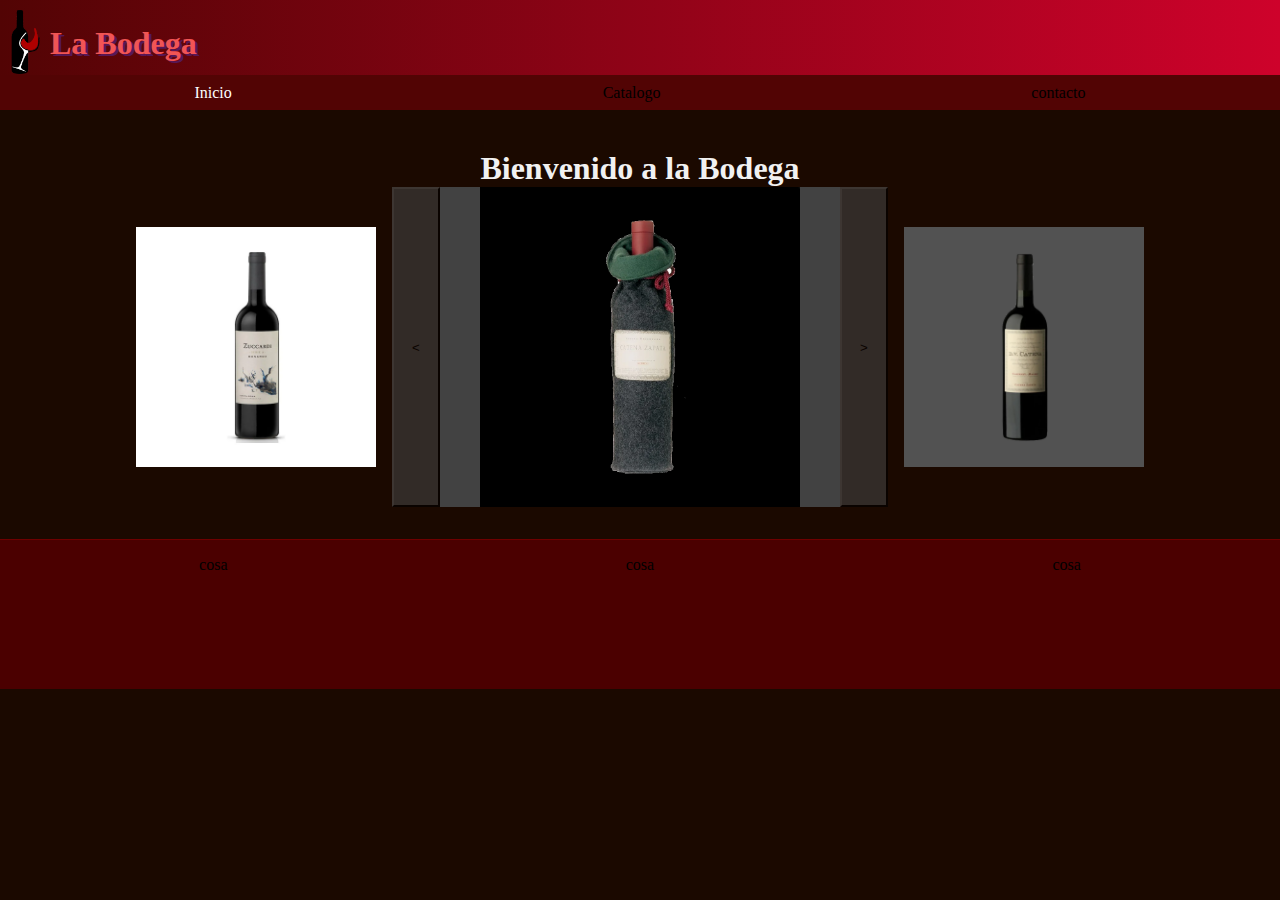
==== index.html @ 9bdbcedf "jm" ====
<!DOCTYPE html>
<html lang="es">
<head>
    <meta charset="UTF-8">
    <meta name="viewport" content="width=device-width, initial-scale=1.0">
    <title>La Bodega</title>
    <link rel="stylesheet" href="style.css">
    <script src="fotos/foto.js"></script>
<script src="Gallery.js"></script>
   
</head>
<body>
 <header class="titulo">
  <img src="./logo.png" alt="" width="64px" height="64px" > <h1>La Bodega</h1>  
  <nav class="menu">
    <a href="index.html" id="este">Inicio</a>
    <a href="logo.html">Catalogo</a>
    <a>contacto</a>
   
  </nav> 
  
</header>

<main>
  <section>
<h1>Bienvenido a la Bodega</h1>
</section>

<div id="gallery-component"></div>

 </main>

<footer>
<section>cosa</section>
<section>cosa</section>
<section>cosa</section>
</footer>

</body>
</html>
---- style.css ----
*{margin: 0%;
box-sizing: border-box;}
body{
  
background-color: rgb(27, 9, 0);
min-height: 80vh;
}

header {
  z-index: 5;
}

.titulo h1 {
  display: inline-block;
padding-left: 50px;
padding-bottom: 25px;
color: rgb(241, 85, 85);
text-shadow: 3px 2px rgb(87, 24, 87);
}

.titulo {
  display: flex;
    position: fixed;
    background-color: brown;
    top: 0px;
    left:0% ;
right: 0%;
padding-top: 25px;

background-image: linear-gradient(to right  ,rgb(82, 4, 4) ,rgb(206, 2, 43));
}

.titulo img {
position: absolute;
top: 10px
}

p {
  color: #f1f1f1;
}

.menu {
    position: fixed;
    top: 75px;
    height: 35px;
    width: 100%;
display: flex;    
background-color: rgb(82, 4, 4);
padding: 9px;
 justify-content: space-around;
}

.menu a{

transition: 500ms;
}

.menu a:hover{  
  color: #ffffff;
}

.menu a {
  text-decoration: none;
  color: black;
}

#este {
  color: #ffffff;
}


main {
  margin-top: 150px;
}

main  h1 {
 
  text-align: center;
  color: #f1f1f1;
}

footer { 
  display: flex;
  width: 100%;
  height: 150px;
  justify-content: space-around;
  margin-top: 1rem;
  border-top: thin solid #6e0000;
  background-color: #4b0000;
 
}


footer section {
  
  width: 30%;
  margin: 1rem 0;
  text-align: center;
}




  
  #gallery-component { 
   width: 100%;
   height: 21rem;   
  }

#slider{
 width: 100%;
 display: flex;
 justify-content: center;
 gap: 5%;
 align-items: center;
}

.fondo {
  
  bottom: 0px;
  width: 100%;
 height: 300px;
background-color: rgb(94, 11, 11);
}

#slider img {
  height: 15rem;
  width: 15rem;
  object-fit: contain;
}

#slider #this-pic {
height: 20rem;
width: 25rem;
}

 #desc_frame {
  position: absolute;
  color: #f1f1f1;
  background-color: rgb(0, 0, 0);
  opacity: 0%;
  width: 25rem;
  height: 20rem;
 transition: 500ms;
 padding: 15px;
z-index: 2;
}

#main_pic_container{
  display: flex;
  background-color: #424242;
  
}

#desc_frame:hover, #gal-btn-bar button:hover{ 
  opacity: 80%;
}

#gal-btn-bar{
  display: flex;
justify-content: center;
position: relative;
top: -320px;
gap: 25rem;

}

#gal-btn-bar button {
height: 20rem;
width: 3rem;
background-color: #424242;
opacity: 60%;
transition: 500ms;

}


.columna {
  display: flex;
  background-color: rgb(27, 9, 0);
  justify-content: center;
  gap: 5rem;
}  

.columna a {
  color: #f1f1f1;
  background-color: black;
  border: 1px solid #5c1818;
  padding: 20px;
  height: 40rem;
  width: 35rem;
}
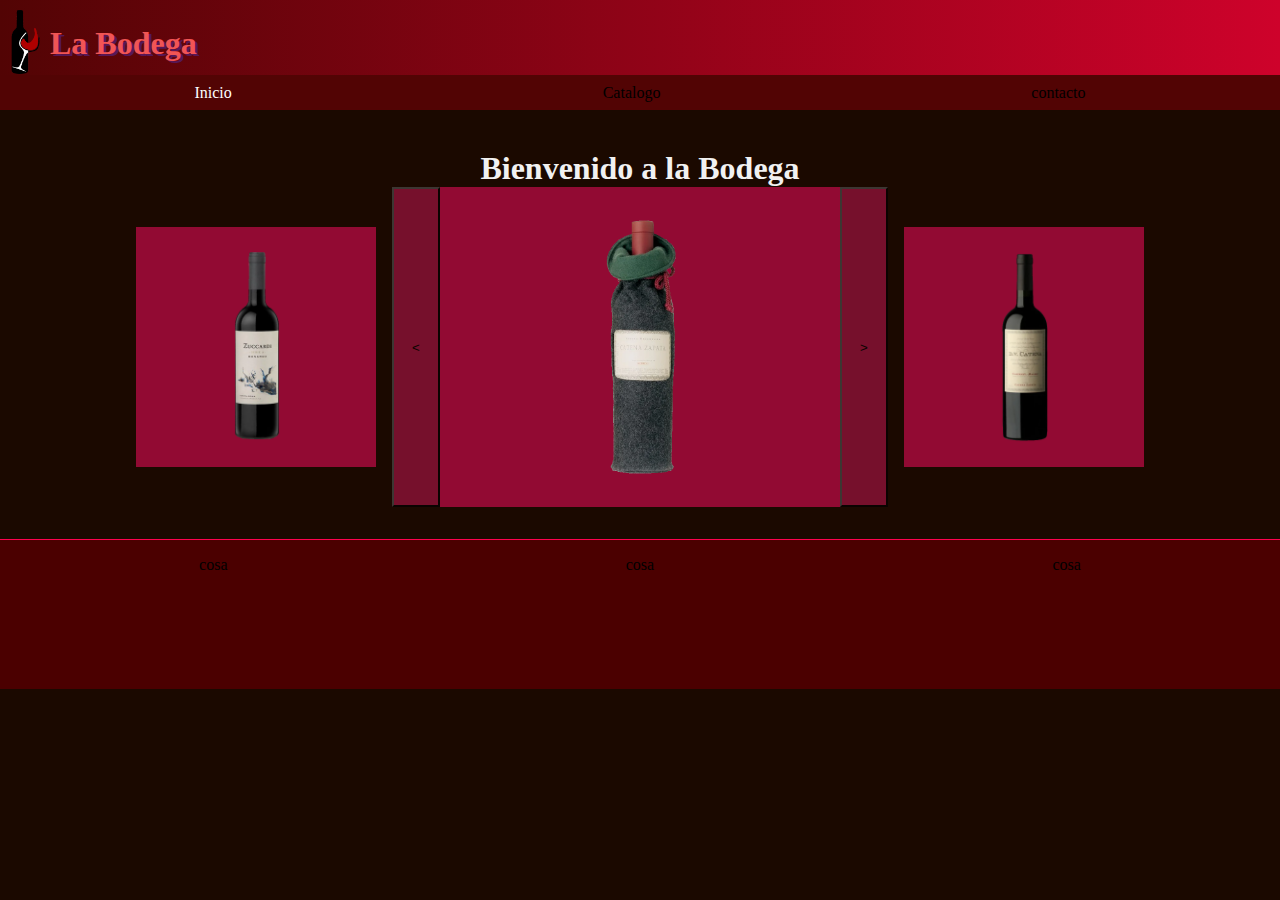
==== commit ff7f95c6: "cosas" ====
--- a/index.html
+++ b/index.html
@@ -1,40 +1,44 @@
 <!DOCTYPE html>
 <html lang="es">
+
 <head>
-    <meta charset="UTF-8">
-    <meta name="viewport" content="width=device-width, initial-scale=1.0">
-    <title>La Bodega</title>
-    <link rel="stylesheet" href="style.css">
-    <script src="fotos/foto.js"></script>
-<script src="Gallery.js"></script>
-   
+  <meta charset="UTF-8">
+  <meta name="viewport" content="width=device-width, initial-scale=1.0">
+  <title>La Bodega</title>
+  <link rel="stylesheet" href="style.css">
+  <script src="fotos/foto.js"></script>
+  <script src="Gallery.js"></script>
+
 </head>
+
 <body>
- <header class="titulo">
-  <img src="./logo.png" alt="" width="64px" height="64px" > <h1>La Bodega</h1>  
-  <nav class="menu">
-    <a href="index.html" id="este">Inicio</a>
-    <a href="logo.html">Catalogo</a>
-    <a>contacto</a>
-   
-  </nav> 
-  
-</header>
+  <header class="titulo">
+    <img src="./logo.png" alt="" width="64px" height="64px">
+    <h1>La Bodega</h1>
+    <nav class="menu">
+      <a href="index.html" id="este">Inicio</a>
+      <a href="logo.html">Catalogo</a>
+      <a href="form.html">contacto</a>
 
-<main>
-  <section>
-<h1>Bienvenido a la Bodega</h1>
-</section>
+    </nav>
 
-<div id="gallery-component"></div>
+  </header>
 
- </main>
+  <main>
+    <section>
+      <h1>Bienvenido a la Bodega</h1>
+    </section>
 
-<footer>
-<section>cosa</section>
-<section>cosa</section>
-<section>cosa</section>
-</footer>
+    <div id="gallery-component"></div>
+
+  </main>
+
+  <footer>
+    <section>cosa</section>
+    <section>cosa</section>
+    <section>cosa</section>
+  </footer>
 
 </body>
+
 </html>--- a/style.css
+++ b/style.css
@@ -1,9 +1,17 @@
-*{margin: 0%;
-box-sizing: border-box;}
-body{
-  
-background-color: rgb(27, 9, 0);
-min-height: 80vh;
+:root {
+
+  --vosa: rgb(241, 85, 85);
+
+}
+
+* {
+  margin: 0%;
+  box-sizing: border-box;
+}
+
+body {
+  background-color: rgb(27, 9, 0);
+  min-height: 80vh;
 }
 
 header {
@@ -12,27 +20,27 @@
 
 .titulo h1 {
   display: inline-block;
-padding-left: 50px;
-padding-bottom: 25px;
-color: rgb(241, 85, 85);
-text-shadow: 3px 2px rgb(87, 24, 87);
+  padding-left: 50px;
+  padding-bottom: 25px;
+  color: var(--vosa);
+  text-shadow: 3px 2px rgb(87, 24, 87);
 }
 
 .titulo {
   display: flex;
-    position: fixed;
-    background-color: brown;
-    top: 0px;
-    left:0% ;
-right: 0%;
-padding-top: 25px;
-
-background-image: linear-gradient(to right  ,rgb(82, 4, 4) ,rgb(206, 2, 43));
+  position: fixed;
+  background-color: brown;
+  top: 0px;
+  left: 0%;
+  right: 0%;
+  padding-top: 25px;
+
+  background-image: linear-gradient(to right, rgb(82, 4, 4), rgb(206, 2, 43));
 }
 
 .titulo img {
-position: absolute;
-top: 10px
+  position: absolute;
+  top: 10px
 }
 
 p {
@@ -40,22 +48,22 @@
 }
 
 .menu {
-    position: fixed;
-    top: 75px;
-    height: 35px;
-    width: 100%;
-display: flex;    
-background-color: rgb(82, 4, 4);
-padding: 9px;
- justify-content: space-around;
-}
-
-.menu a{
-
-transition: 500ms;
-}
-
-.menu a:hover{  
+  position: fixed;
+  top: 75px;
+  height: 35px;
+  width: 100%;
+  display: flex;
+  background-color: rgb(82, 4, 4);
+  padding: 9px;
+  justify-content: space-around;
+}
+
+.menu a {
+
+  transition: 500ms;
+}
+
+.menu a:hover {
   color: #ffffff;
 }
 
@@ -73,26 +81,26 @@
   margin-top: 150px;
 }
 
-main  h1 {
- 
+main h1 {
+
   text-align: center;
   color: #f1f1f1;
 }
 
-footer { 
+footer {
   display: flex;
   width: 100%;
   height: 150px;
   justify-content: space-around;
   margin-top: 1rem;
-  border-top: thin solid #6e0000;
+  border-top: thin solid #ff024e;
   background-color: #4b0000;
- 
+
 }
 
 
 footer section {
-  
+
   width: 30%;
   margin: 1rem 0;
   text-align: center;
@@ -101,26 +109,26 @@
 
 
 
-  
-  #gallery-component { 
-   width: 100%;
-   height: 21rem;   
-  }
-
-#slider{
- width: 100%;
- display: flex;
- justify-content: center;
- gap: 5%;
- align-items: center;
+
+#gallery-component {
+  width: 100%;
+  height: 21rem;
+}
+
+#slider {
+  width: 100%;
+  display: flex;
+  justify-content: center;
+  gap: 5%;
+  align-items: center;
 }
 
 .fondo {
-  
+
   bottom: 0px;
   width: 100%;
- height: 300px;
-background-color: rgb(94, 11, 11);
+  height: 300px;
+  background-color: rgb(94, 11, 11);
 }
 
 #slider img {
@@ -130,47 +138,48 @@
 }
 
 #slider #this-pic {
-height: 20rem;
-width: 25rem;
-}
-
- #desc_frame {
+  height: 20rem;
+  width: 25rem;
+}
+
+#desc_frame {
   position: absolute;
   color: #f1f1f1;
   background-color: rgb(0, 0, 0);
   opacity: 0%;
   width: 25rem;
   height: 20rem;
- transition: 500ms;
- padding: 15px;
-z-index: 2;
-}
-
-#main_pic_container{
-  display: flex;
-  background-color: #424242;
-  
-}
-
-#desc_frame:hover, #gal-btn-bar button:hover{ 
+  transition: 500ms;
+  padding: 15px;
+  z-index: 2;
+}
+
+#main_pic_container {
+  display: flex;
+  background-color: #920a33;
+
+}
+
+#desc_frame:hover,
+#gal-btn-bar button:hover {
   opacity: 80%;
 }
 
-#gal-btn-bar{
-  display: flex;
-justify-content: center;
-position: relative;
-top: -320px;
-gap: 25rem;
+#gal-btn-bar {
+  display: flex;
+  justify-content: center;
+  position: relative;
+  top: -320px;
+  gap: 25rem;
 
 }
 
 #gal-btn-bar button {
-height: 20rem;
-width: 3rem;
-background-color: #424242;
-opacity: 60%;
-transition: 500ms;
+  height: 20rem;
+  width: 3rem;
+  background-color: #b3154a;
+  opacity: 60%;
+  transition: 500ms;
 
 }
 
@@ -180,7 +189,7 @@
   background-color: rgb(27, 9, 0);
   justify-content: center;
   gap: 5rem;
-}  
+}
 
 .columna a {
   color: #f1f1f1;
@@ -189,5 +198,4 @@
   padding: 20px;
   height: 40rem;
   width: 35rem;
-}
-
+}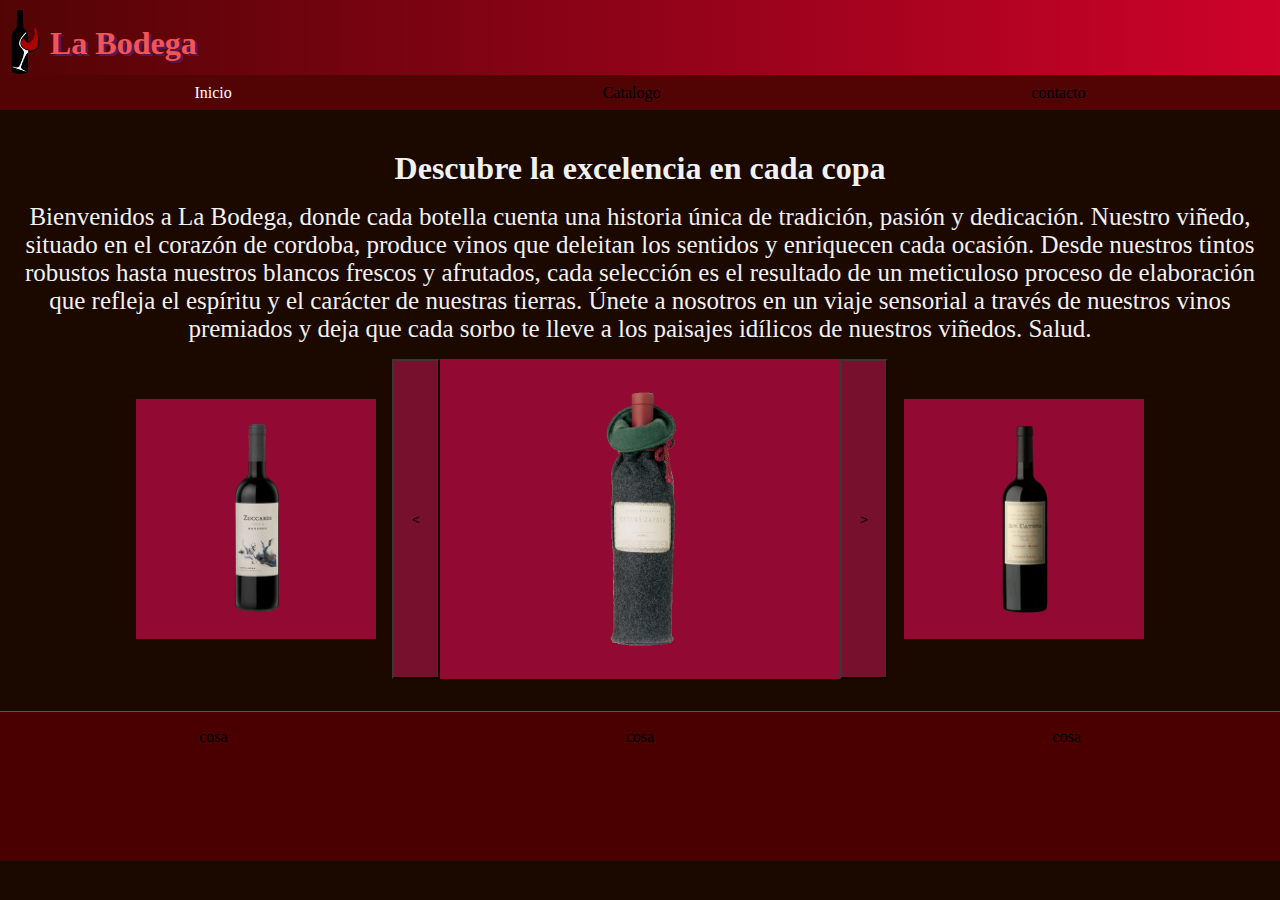
==== commit 66212cda: "contenido" ====
--- a/index.html
+++ b/index.html
@@ -26,7 +26,10 @@
 
   <main>
     <section>
-      <h1>Bienvenido a la Bodega</h1>
+      <h1>Descubre la excelencia en cada copa</h1>
+      <div><p>Bienvenidos a La Bodega, donde cada botella cuenta una historia única de tradición, pasión y dedicación. Nuestro viñedo, situado en el corazón de cordoba, produce vinos que deleitan los sentidos y enriquecen cada ocasión. Desde nuestros tintos robustos hasta nuestros blancos frescos y afrutados, cada selección es el resultado de un meticuloso proceso de elaboración que refleja el espíritu y el carácter de nuestras tierras.
+
+        Únete a nosotros en un viaje sensorial a través de nuestros vinos premiados y deja que cada sorbo te lleve a los paisajes idílicos de nuestros viñedos. Salud.</div> </p>
     </section>
 
     <div id="gallery-component"></div>
--- a/style.css
+++ b/style.css
@@ -43,8 +43,12 @@
   top: 10px
 }
 
-p {
-  color: #f1f1f1;
+section div p {
+  
+  margin: 1rem;
+  text-align: center;
+  color: #f1f1f1;
+  font-size: 25px;
 }
 
 .menu {
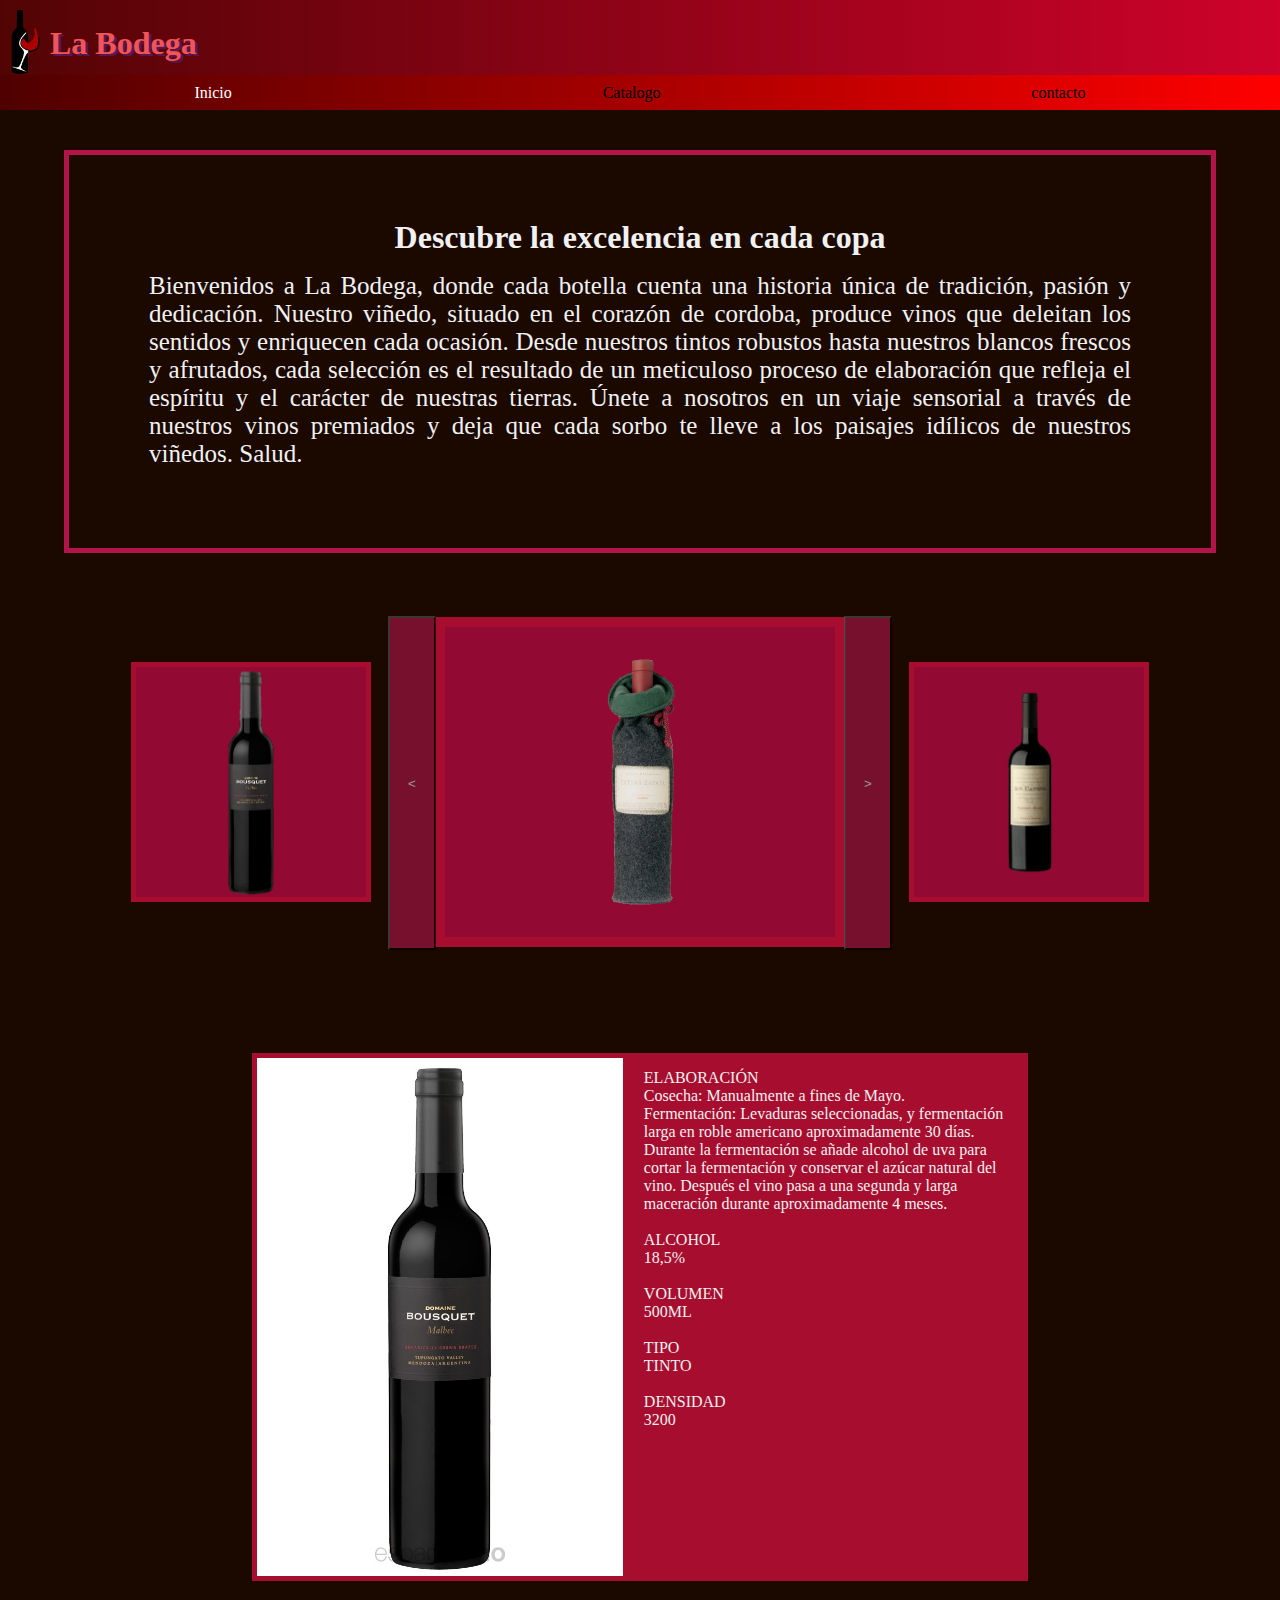
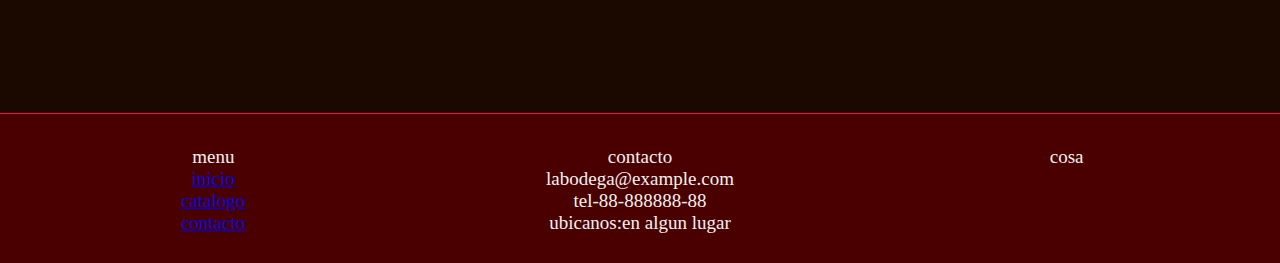
==== commit 1cc418f5: "contenido" ====
--- a/index.html
+++ b/index.html
@@ -16,7 +16,7 @@
     <img src="./logo.png" alt="" width="64px" height="64px">
     <h1>La Bodega</h1>
     <nav class="menu">
-      <a href="index.html" id="este">Inicio</a>
+      <a href="index.html" id="seleccion">Inicio</a>
       <a href="logo.html">Catalogo</a>
       <a href="form.html">contacto</a>
 
@@ -29,16 +29,23 @@
       <h1>Descubre la excelencia en cada copa</h1>
       <div><p>Bienvenidos a La Bodega, donde cada botella cuenta una historia única de tradición, pasión y dedicación. Nuestro viñedo, situado en el corazón de cordoba, produce vinos que deleitan los sentidos y enriquecen cada ocasión. Desde nuestros tintos robustos hasta nuestros blancos frescos y afrutados, cada selección es el resultado de un meticuloso proceso de elaboración que refleja el espíritu y el carácter de nuestras tierras.
 
-        Únete a nosotros en un viaje sensorial a través de nuestros vinos premiados y deja que cada sorbo te lleve a los paisajes idílicos de nuestros viñedos. Salud.</div> </p>
+        Únete a nosotros en un viaje sensorial a través de nuestros vinos premiados y deja que cada sorbo te lleve a los paisajes idílicos de nuestros viñedos. Salud. </p></div>
     </section>
 
     <div id="gallery-component"></div>
 
+    <div id="fototexto"><img src="fotos/vino4.png" alt=""><p id="cosa2">ELABORACIÓN<br>
+      Cosecha: Manualmente a fines de Mayo.<br> Fermentación: Levaduras seleccionadas, y fermentación larga en roble americano aproximadamente 30 días. Durante la fermentación se añade alcohol de uva para cortar la fermentación y conservar el azúcar natural del vino. Después el vino pasa a una segunda y larga maceración durante aproximadamente 4 meses.<br>
+    <br>ALCOHOL<br>18,5%<br>
+    <br>VOLUMEN<br>500ML<br>
+    <br>TIPO<br>TINTO<br>
+    <br>DENSIDAD<br>3200</p></div>
+  
   </main>
 
   <footer>
-    <section>cosa</section>
-    <section>cosa</section>
+    <section>menu<br><a href="index.html">inicio</a><br><a href="log">catalogo</a><br><a href="form.html">contacto</a><br></section>
+    <section>contacto<br>labodega@example.com<br>tel-88-888888-88<br>ubicanos:en algun lugar</section>
     <section>cosa</section>
   </footer>
 
--- a/style.css
+++ b/style.css
@@ -43,13 +43,20 @@
   top: 10px
 }
 
+main section {
+  border: 5px solid #b3154a;
+  margin: 4rem;
+  padding: 4rem;
+}
+
 section div p {
-  
+  text-align: justify;
   margin: 1rem;
-  text-align: center;
   color: #f1f1f1;
   font-size: 25px;
 }
+
+
 
 .menu {
   position: fixed;
@@ -57,7 +64,8 @@
   height: 35px;
   width: 100%;
   display: flex;
-  background-color: rgb(82, 4, 4);
+  background-color: rgb(112, 0, 0);
+  background-image: linear-gradient(to right, rgb(80, 0, 0), red);
   padding: 9px;
   justify-content: space-around;
 }
@@ -76,7 +84,7 @@
   color: black;
 }
 
-#este {
+#seleccion {
   color: #ffffff;
 }
 
@@ -99,19 +107,27 @@
   margin-top: 1rem;
   border-top: thin solid #ff024e;
   background-color: #4b0000;
+  color: #f1f1f1;
 
 }
 
 
 footer section {
-
   width: 30%;
   margin: 1rem 0;
+  padding: 1rem;
+  font-size: 19px;
   text-align: center;
 }
 
 
-
+.fondo {
+
+  bottom: 0px;
+  width: 100%;
+  height: 300px;
+  background-color: rgb(94, 11, 11);
+}
 
 
 #gallery-component {
@@ -127,23 +143,20 @@
   align-items: center;
 }
 
-.fondo {
-
-  bottom: 0px;
-  width: 100%;
-  height: 300px;
-  background-color: rgb(94, 11, 11);
-}
+
 
 #slider img {
   height: 15rem;
   width: 15rem;
   object-fit: contain;
+  background-color: #920a33;
+  border: 5px solid rgb(167, 13, 47);
 }
 
 #slider #this-pic {
   height: 20rem;
   width: 25rem;
+
 }
 
 #desc_frame {
@@ -161,7 +174,7 @@
 #main_pic_container {
   display: flex;
   background-color: #920a33;
-
+  border: 5px solid rgb(167, 13, 47);
 }
 
 #desc_frame:hover,
@@ -173,13 +186,14 @@
   display: flex;
   justify-content: center;
   position: relative;
-  top: -320px;
-  gap: 25rem;
+  top: -331px;
+  gap: 25.5rem;
 
 }
 
 #gal-btn-bar button {
-  height: 20rem;
+  color: #f1f1f1;
+  height: 20.9rem;
   width: 3rem;
   background-color: #b3154a;
   opacity: 60%;
@@ -188,18 +202,28 @@
 }
 
 
-.columna {
-  display: flex;
-  background-color: rgb(27, 9, 0);
+
+#fototexto {
+
+  display: flex;
   justify-content: center;
-  gap: 5rem;
-}
-
-.columna a {
-  color: #f1f1f1;
-  background-color: black;
-  border: 1px solid #5c1818;
-  padding: 20px;
-  height: 40rem;
-  width: 35rem;
+  height: 35rem;
+  margin: 100px;
+}
+
+
+
+#fototexto img {
+  width: auto;
+  height: 33rem;
+  border: 5px solid rgb(167, 13, 47);
+}
+
+#cosa2 {
+  background-color: rgb(167, 13, 47);
+  padding: 1rem;
+  text-align: left;
+  color: #f1f1f1;
+  height: 33rem;
+  width: 25rem;
 }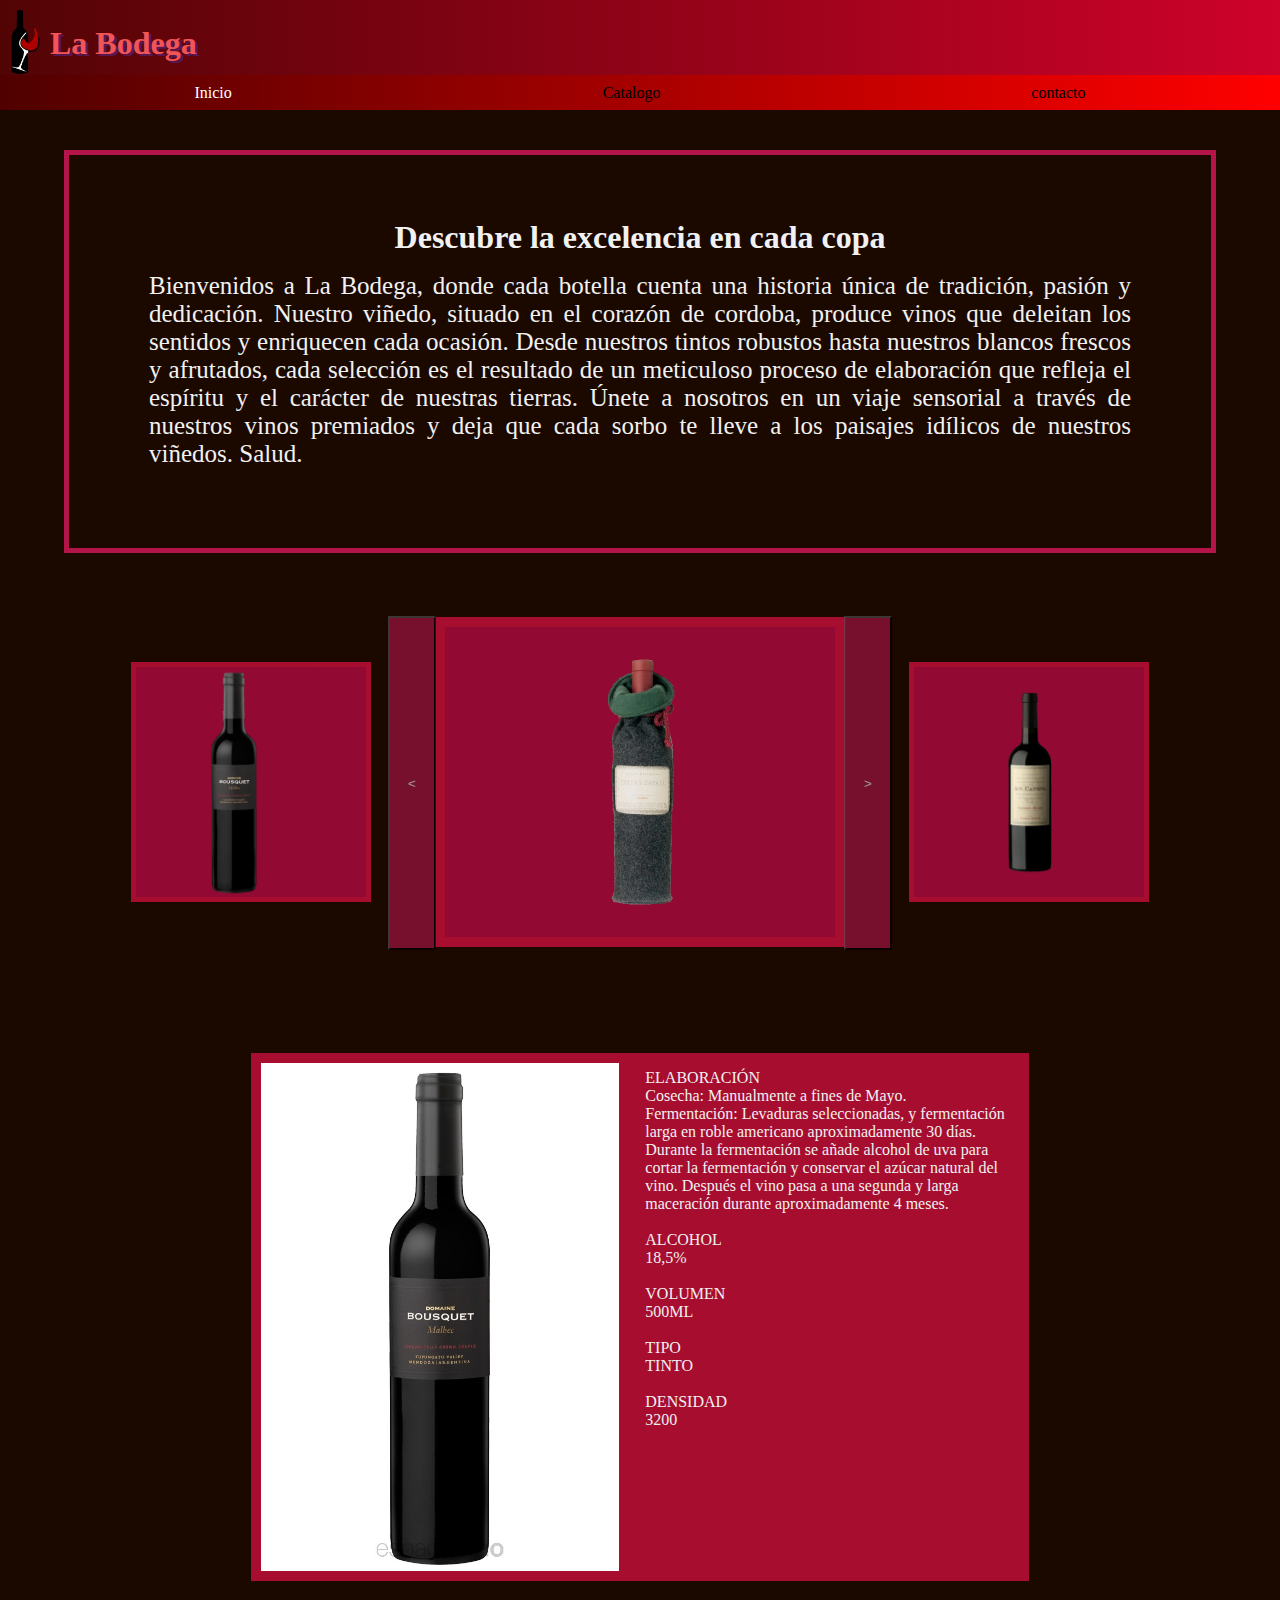
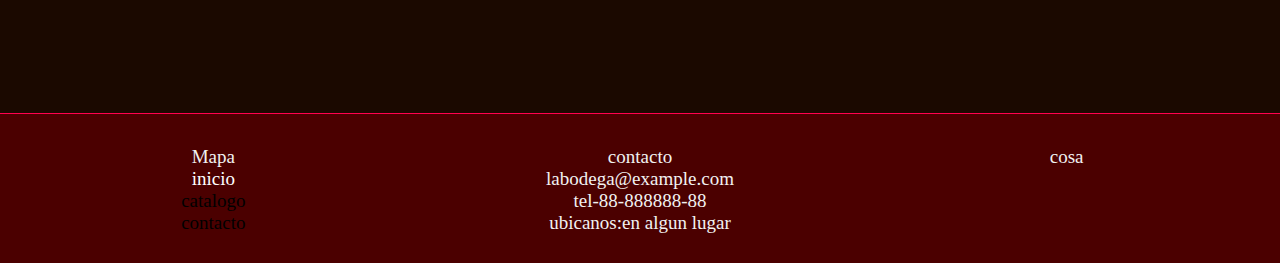
==== commit 120d82c6: "muestra los datos del  formulario" ====
--- a/index.html
+++ b/index.html
@@ -16,7 +16,7 @@
     <img src="./logo.png" alt="" width="64px" height="64px">
     <h1>La Bodega</h1>
     <nav class="menu">
-      <a href="index.html" id="seleccion">Inicio</a>
+      <a href="index.html" class="seleccion">Inicio</a>
       <a href="logo.html">Catalogo</a>
       <a href="form.html">contacto</a>
 
@@ -44,7 +44,7 @@
   </main>
 
   <footer>
-    <section>menu<br><a href="index.html">inicio</a><br><a href="log">catalogo</a><br><a href="form.html">contacto</a><br></section>
+    <section>Mapa<br><a href="index.html" class="seleccion">inicio</a><br><a href="log">catalogo</a><br><a href="form.html">contacto</a><br></section>
     <section>contacto<br>labodega@example.com<br>tel-88-888888-88<br>ubicanos:en algun lugar</section>
     <section>cosa</section>
   </footer>
--- a/style.css
+++ b/style.css
@@ -5,13 +5,14 @@
 }
 
 * {
+  padding: 0%;
   margin: 0%;
   box-sizing: border-box;
 }
 
 body {
   background-color: rgb(27, 9, 0);
-  min-height: 80vh;
+ 
 }
 
 header {
@@ -70,24 +71,20 @@
   justify-content: space-around;
 }
 
-.menu a {
-
+a {
+text-decoration: none;
   transition: 500ms;
-}
-
-.menu a:hover {
+  color: black;
+}
+
+
+.seleccion {
   color: #ffffff;
 }
 
-.menu a {
-  text-decoration: none;
-  color: black;
-}
-
-#seleccion {
-  color: #ffffff;
-}
-
+a:hover{
+  color:rgb(248, 248, 248)
+}
 
 main {
   margin-top: 150px;
@@ -120,6 +117,9 @@
   text-align: center;
 }
 
+footer section a {
+color: black;
+}
 
 .fondo {
 
@@ -151,6 +151,7 @@
   object-fit: contain;
   background-color: #920a33;
   border: 5px solid rgb(167, 13, 47);
+  
 }
 
 #slider #this-pic {
@@ -175,6 +176,7 @@
   display: flex;
   background-color: #920a33;
   border: 5px solid rgb(167, 13, 47);
+
 }
 
 #desc_frame:hover,
@@ -216,7 +218,7 @@
 #fototexto img {
   width: auto;
   height: 33rem;
-  border: 5px solid rgb(167, 13, 47);
+  border: 10px solid rgb(167, 13, 47);
 }
 
 #cosa2 {
@@ -226,4 +228,6 @@
   color: #f1f1f1;
   height: 33rem;
   width: 25rem;
+  overflow: scroll;
+  overflow: hidden;
 }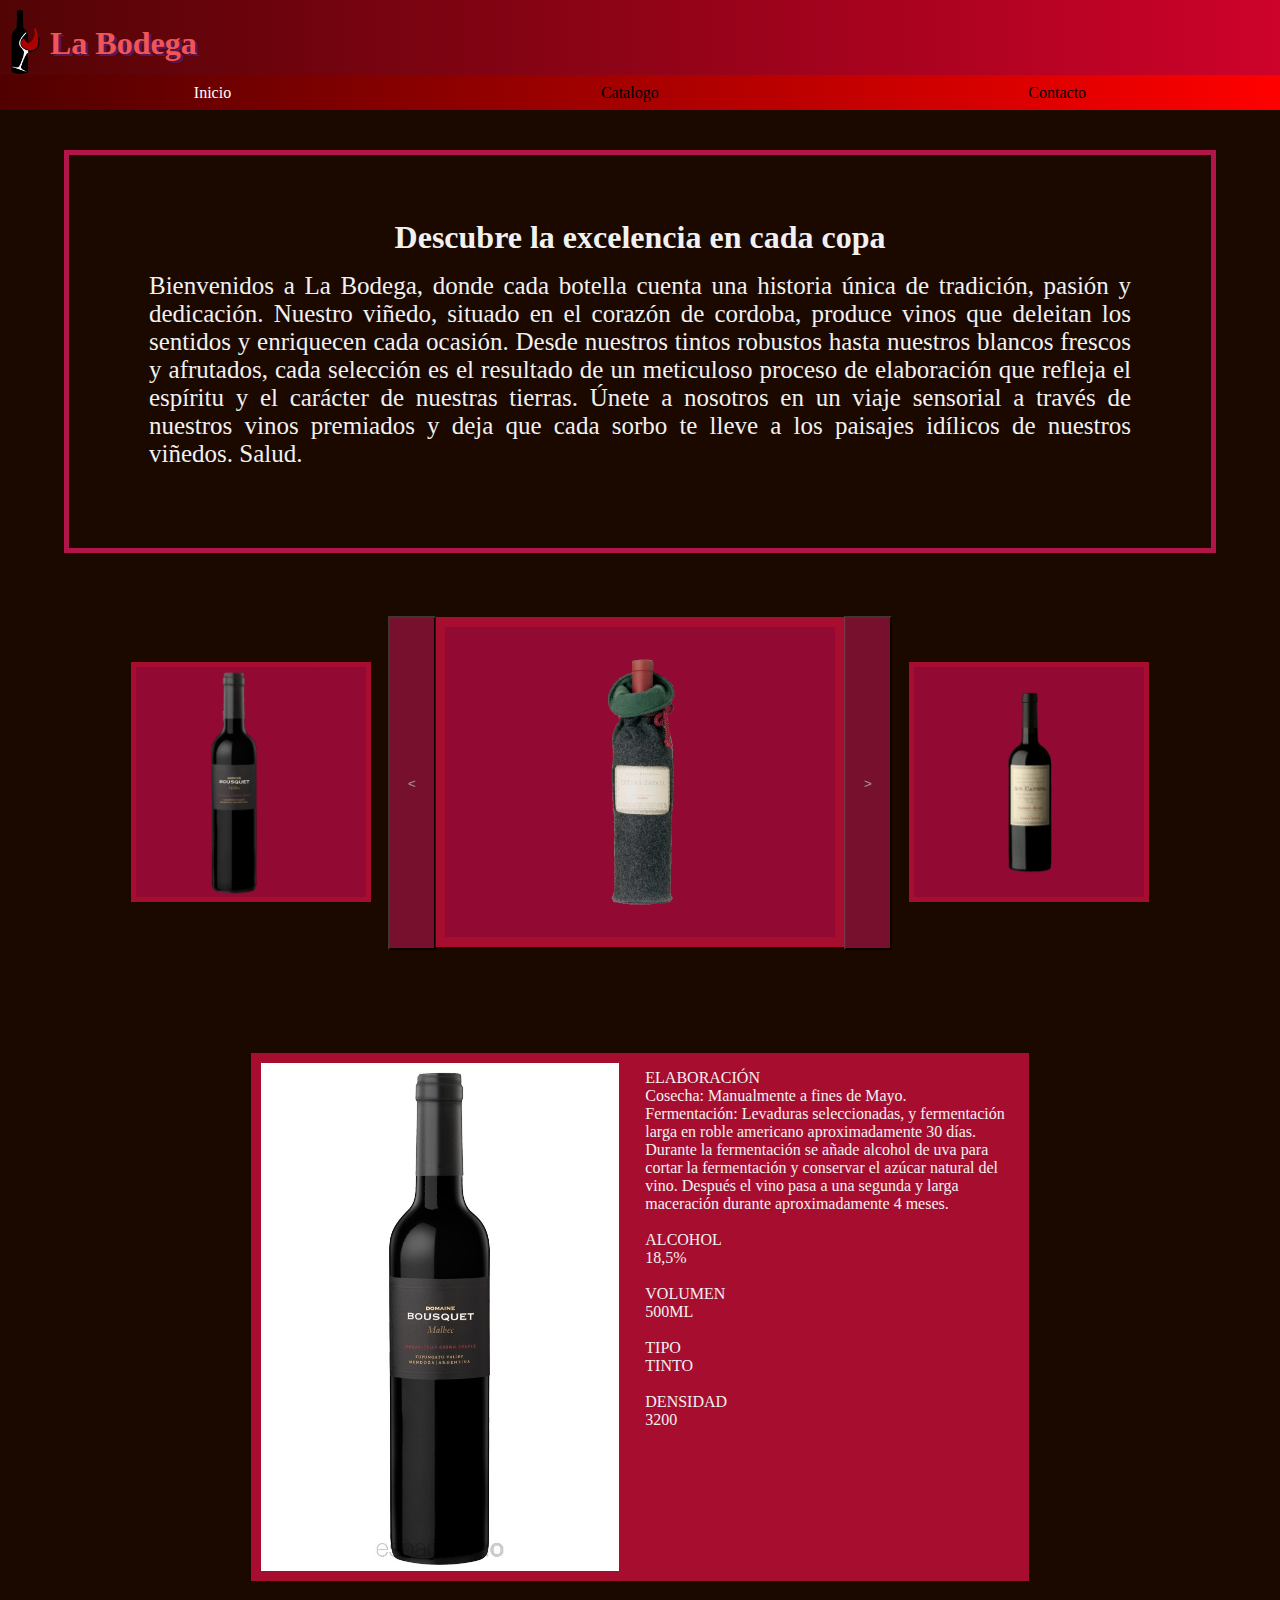
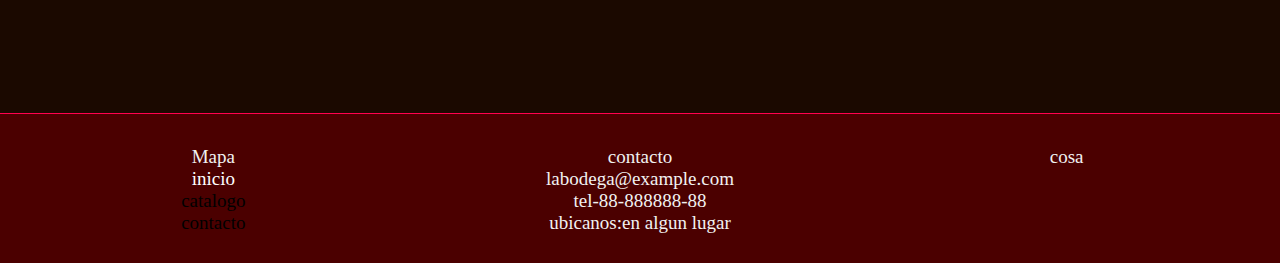
==== commit 1d18a78f: "la c ahora es una C" ====
--- a/index.html
+++ b/index.html
@@ -18,7 +18,7 @@
     <nav class="menu">
       <a href="index.html" class="seleccion">Inicio</a>
       <a href="logo.html">Catalogo</a>
-      <a href="form.html">contacto</a>
+      <a href="form.html">Contacto</a>
 
     </nav>
 
@@ -44,7 +44,7 @@
   </main>
 
   <footer>
-    <section>Mapa<br><a href="index.html" class="seleccion">inicio</a><br><a href="log">catalogo</a><br><a href="form.html">contacto</a><br></section>
+    <section>Mapa<br><a href="index.html" class="seleccion">inicio</a><br><a href="logo.html">catalogo</a><br><a href="form.html">contacto</a><br></section>
     <section>contacto<br>labodega@example.com<br>tel-88-888888-88<br>ubicanos:en algun lugar</section>
     <section>cosa</section>
   </footer>
